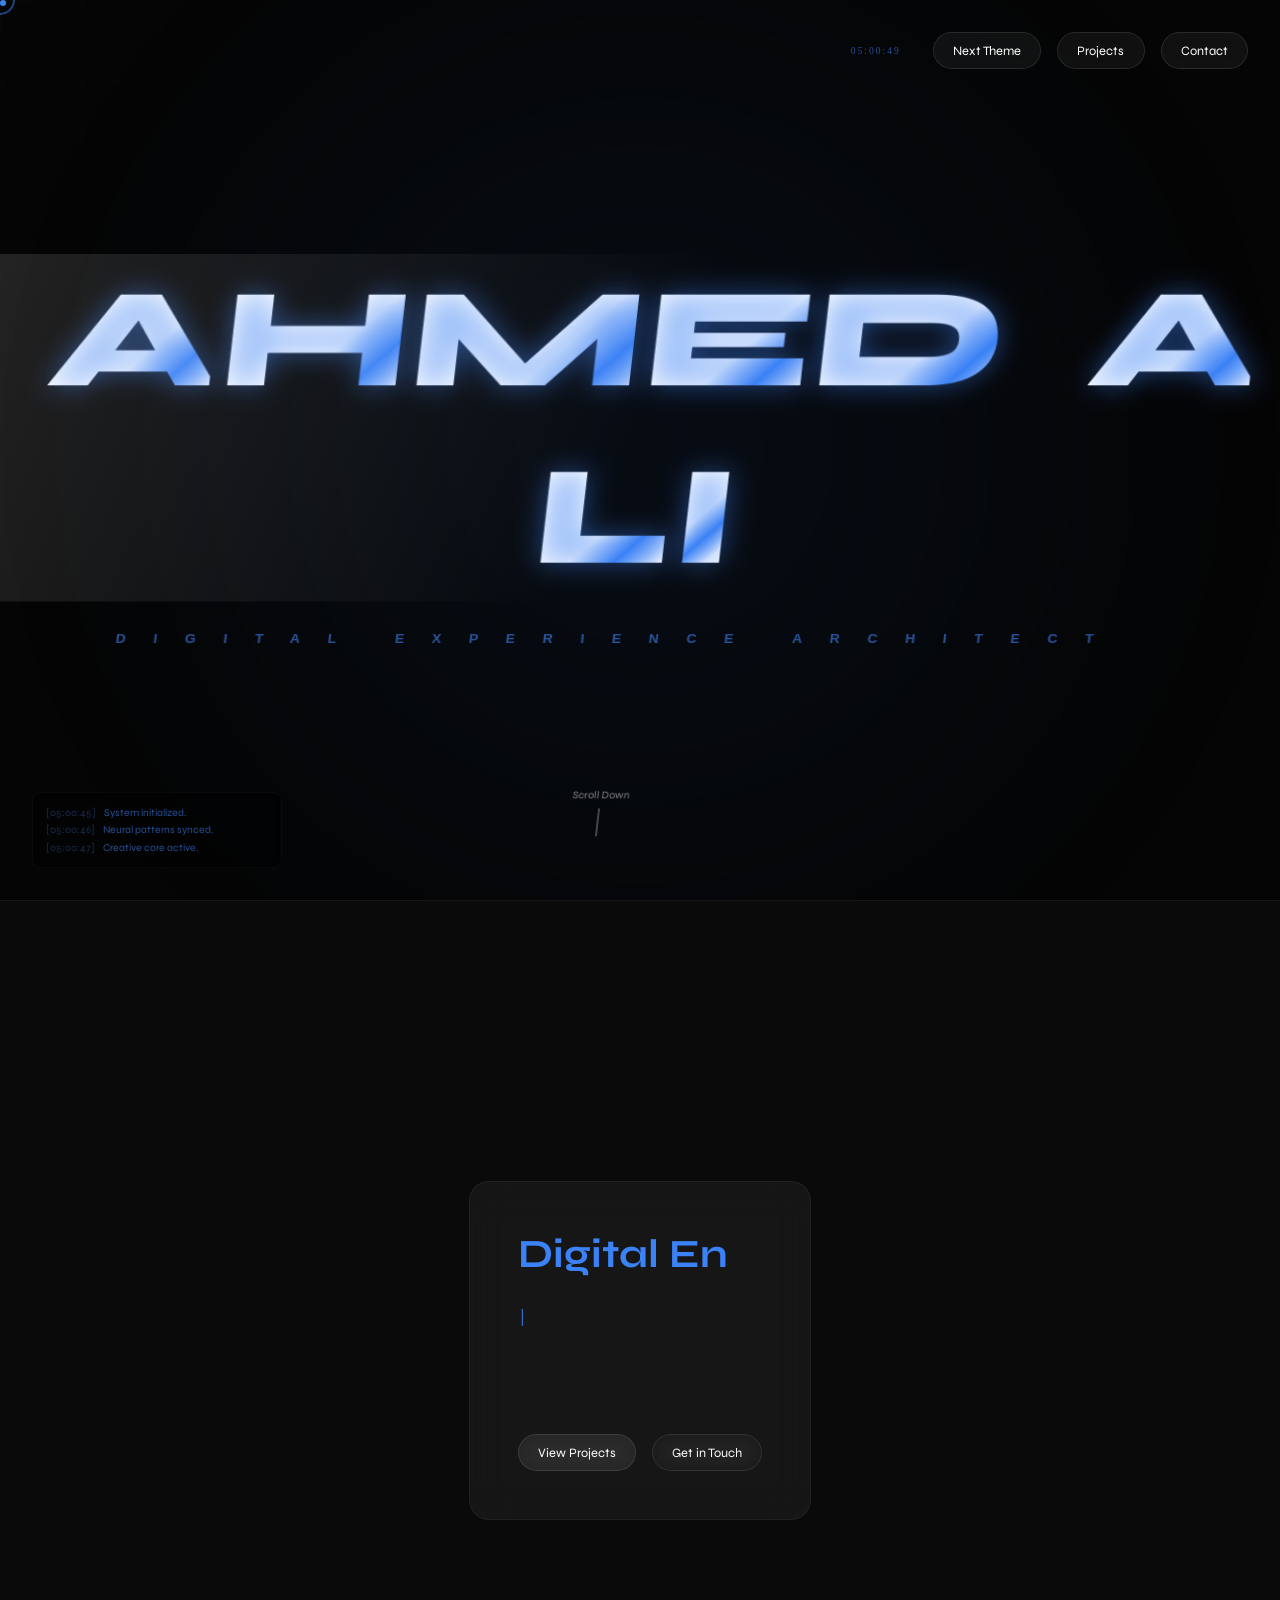
==== index.html @ f68e3fe9 "Initial commit: Modular cinematic portfolio website" ====
<!DOCTYPE html>
<html lang="en">

<head>
    <meta charset="UTF-8">
    <meta name="viewport" content="width=device-width, initial-scale=1.0">
    <title>Ahmed Ali | Cinematic Portfolio & Digital Experience Architect</title>
    <meta name="description"
        content="Explore the cinematic portfolio of Ahmed Ali, a multi-disciplinary developer and designer specializing in immersive digital experiences and interactive web design.">
    <link
        href="https://fonts.googleapis.com/css2?family=Ubuntu:wght@300;400;700&family=Syncopate:wght@400;700&family=Syne:wght@400;700;800&display=swap"
        rel="stylesheet">
    <link rel="stylesheet" href="assets/css/global.css">
    <link rel="stylesheet" href="assets/css/index.css">
</head>
</head>

<body>
    <!-- CUSTOM CURSOR -->
    <div class="cursor-dot" id="cursorDot"></div>
    <div class="cursor-follower" id="cursorFollower"></div>

    <!-- PRELOADER -->
    <div id="preloader">
        <div class="load-text" id="loadStatus">Initializing System...</div>
        <div class="load-bar">
            <div class="load-progress" id="loadProgress"></div>
        </div>
    </div>

    <div id="scrollProgress"></div>
    <div id="grid"></div>
    <div id="schematic"></div>
    <div class="aura"></div>
    <div class="grain"></div>
    <canvas id="particleCanvas"></canvas>
    <div id="tooltip"></div>
    <div id="terminal"></div>

    <div class="controls">
        <div id="systemClock"
            style="font-family:'Syncopate'; font-size:0.6rem; letter-spacing:2px; color:var(--accent); display:flex; align-items:center; margin-right:1rem; opacity:0.6;">
            00:00:00</div>

        <button class="btn magnetic" onclick="cycleTheme()">Next Theme</button>
        <a href="projects.html" class="btn magnetic" style="text-decoration: none;">Projects</a>
        <a href="contact.html" class="btn magnetic" style="text-decoration: none;">Contact</a>
    </div>

    <main class="viewport">
        <div id="bubbleContainer"></div>
        <div class="scene" id="tiltScene">
            <div class="name-wrap" id="nameWrap">
                <div class="flare"></div>
            </div>
            <div class="subtitle" id="subtitle">Digital Experience Architect</div>
            <div class="socials" id="socials">
                <a href="https://github.com/Rana-Ahmed-Ali" target="_blank" class="social-link"><svg
                        viewBox="0 0 24 24">
                        <path
                            d="M12 0c-6.626 0-12 5.373-12 12 0 5.302 3.438 9.8 8.207 11.387.599.111.793-.261.793-.577v-2.234c-3.338.726-4.033-1.416-4.033-1.416-.546-1.387-1.333-1.756-1.333-1.756-1.089-.745.083-.729.083-.729 1.205.084 1.839 1.237 1.839 1.237 1.07 1.834 2.807 1.304 3.492.997.107-.775.418-1.305.762-1.604-2.665-.305-5.467-1.334-5.467-5.931 0-1.311.469-2.381 1.236-3.221-.124-.303-.535-1.524.117-3.176 0 0 1.008-.322 3.301 1.23.957-.266 1.983-.399 3.003-.404 1.02.005 2.047.138 3.003-.404 1.02.005 2.047.138 3.006.404 2.291-1.552 3.297-1.23 3.297-1.23.653 1.653.242 2.874.118 3.176.77.84 1.235 1.911 1.235 3.221 0 4.609-2.807 5.624-5.479 5.921.43.372.823 1.102.823 2.222v3.293c0 .319.192.694.801.576 4.765-1.589 8.199-6.086 8.199-11.386 0-6.627-5.373-12-12-12z" />
                    </svg></a>
            </div>
            <div class="scroll-indicator">
                <span>Scroll Down</span>
                <div style="width: 1px; height: 30px; background: white;"></div>
            </div>
        </div>
    </main>

    <section class="viewport about-section">
        <div class="content-card">
            <h2 id="aboutTitle" style="font-size: 2.5rem; margin-bottom: 1.5rem; color: var(--accent);"></h2>
            <p id="aboutText" class="typing-cursor"
                style="line-height: 1.8; opacity: 0.8; font-size: 1.1rem; min-height: 100px;"></p>
            <div style="margin-top: 2rem; display: flex; gap: 1rem;">
                <a href="projects.html" class="btn magnetic" style="text-decoration: none;">View Projects</a>
                <a href="contact.html" class="btn magnetic" style="background: transparent; text-decoration: none;">Get
                    in Touch</a>
            </div>
        </div>
    </section>

    <script>
        // --- 1. CONFIG & STATE ---
        const KEYWORDS = [
            { t: 'AI & AGENTIC', d: 'Intelligent systems and autonomous trading bots.' },
            { t: 'FINTECH', d: 'Secure payment gateways and financial dashboards.' },
            { t: 'CRYPTO', d: 'Real-time money flow analysis and blockchain data.' },
            { t: 'FULL-STACK', d: 'Comprehensive web systems and management solutions.' },
            { t: 'DASHBOARDS', d: 'High-performance interactive data visualizations.' },
            { t: 'MANAGEMENT', d: 'Enterprise-grade student and project tracking systems.' },
            { t: 'UI/UX', d: 'Premium, cinematic, and physics-based interfaces.' },
            { t: 'DATABASE', d: 'Optimized architectures for complex data relations.' },
            { t: 'PYTHON', d: 'Advanced scripts for AI and number conversion.' },
            { t: 'REACT', d: 'Modern, dynamic, and responsive front-end experiences.' }
        ];
        const ABOUT_PHRASES = [
            "Architecting autonomous agentic trading bots.",
            "Building secure global payment ecosystems.",
            "Visualizing real-time crypto money flow.",
            "Developing AI-powered number conversion systems.",
            "Engineering enterprise student management solutions.",
            "Crafting cinematic smart TV dashboard experiences.",
            "Merging complex logic with premium interfaces.",
            "Scaling full-stack architectures for fintech."
        ];

        let mouseX = 0, mouseY = 0;
        let activeTheme = localStorage.getItem('portfolio-theme') || 'midnight';
        document.documentElement.setAttribute('data-theme', activeTheme);

        // --- 2. PRELOADER & SCROLL ---
        const progress = document.getElementById('loadProgress');
        const status = document.getElementById('loadStatus');
        let p = 0;
        let loadFinished = false;

        const interval = setInterval(() => {
            if (!loadFinished) {
                p += Math.random() * 10;
                if (p >= 90) p = 90;
            } else {
                p += Math.random() * 30;
            }

            if (p >= 100) {
                p = 100;
                clearInterval(interval);
                setTimeout(() => {
                    document.getElementById('preloader').classList.add('hidden');
                    document.body.style.overflow = 'auto';
                }, 200);
            }
            progress.style.width = p + '%';
            status.textContent = p > 50 ? "Neural Link Established" : "Initializing System...";
        }, 50);

        window.addEventListener('load', () => {
            loadFinished = true;
        });

        // Failsafe
        setTimeout(() => { loadFinished = true; }, 5000);

        window.addEventListener('scroll', () => {
            const winScroll = document.body.scrollTop || document.documentElement.scrollTop;
            const height = document.documentElement.scrollHeight - document.documentElement.clientHeight;
            const scrolled = (winScroll / height) * 100;
            document.getElementById('scrollProgress').style.width = scrolled + "%";

            // Trigger Typing
            const rect = document.getElementById('aboutText').getBoundingClientRect();
            if (rect.top < window.innerHeight && !window.typingStarted) {
                typeWriter("aboutTitle", "Digital Engineering & Architecture", 50, () => {
                    cycleAboutText();
                });
                window.typingStarted = true;
            }
        });

        // REVEAL ON SCROLL OBSERVER
        const revealObserver = new IntersectionObserver((entries) => {
            entries.forEach(entry => {
                if (entry.isIntersecting) {
                    entry.target.classList.add('visible');
                    entry.target.classList.add('active');
                }
            });
        }, { threshold: 0.1 });

        document.querySelectorAll('.reveal').forEach(el => revealObserver.observe(el));

        function typeWriter(id, text, speed, callback) {
            let i = 0;
            const el = document.getElementById(id);
            function type() {
                if (i < text.length) {
                    el.innerHTML += text.charAt(i);
                    i++;
                    setTimeout(type, speed);
                } else if (callback) callback();
            }
            type();
        }

        function cycleAboutText() {
            const el = document.getElementById('aboutText');
            let currentIdx = Math.floor(Math.random() * ABOUT_PHRASES.length);

            function next() {
                const text = ABOUT_PHRASES[currentIdx];
                let i = 0;
                el.innerHTML = "";

                function type() {
                    if (i < text.length) {
                        el.innerHTML += text.charAt(i);
                        i++;
                        setTimeout(type, 50);
                    } else {
                        setTimeout(erase, 3000);
                    }
                }

                function erase() {
                    if (el.innerHTML.length > 0) {
                        el.innerHTML = el.innerHTML.slice(0, -1);
                        setTimeout(erase, 30);
                    } else {
                        currentIdx = (currentIdx + 1) % ABOUT_PHRASES.length;
                        next();
                    }
                }
                type();
            }
            next();
        }

        // --- 3. THEME & UI ---

        function cycleTheme() {
            const themes = ['midnight', 'cyberpunk', 'emerald'];
            activeTheme = themes[(themes.indexOf(activeTheme) + 1) % themes.length];
            document.documentElement.setAttribute('data-theme', activeTheme);
            localStorage.setItem('portfolio-theme', activeTheme);
        }

        const nameWrap = document.getElementById('nameWrap');
        [..."AHMED ALI"].forEach((char, i) => {
            if (char === ' ') return nameWrap.appendChild(Object.assign(document.createElement('div'), { style: 'width: 5rem' }));
            const el = document.createElement('span');
            el.className = 'letter';
            el.textContent = char;
            el.style.animationDelay = `${1 + i * 0.4}s`;
            nameWrap.appendChild(el);
        });
        setTimeout(() => document.getElementById('socials').classList.add('visible'), 8000);

        // --- 4. MAGNETIC & TILT ---
        const magneticBtns = document.querySelectorAll('.magnetic');
        const tiltScene = document.getElementById('tiltScene');

        function updateInteractions() {
            // 3D Tilt
            const ax = -(window.innerWidth / 2 - mouseX) / 40;
            const ay = (window.innerHeight / 2 - mouseY) / 20;
            tiltScene.style.transform = `rotateY(${ax}deg) rotateX(${ay}deg)`;

            // Magnetic Buttons
            magneticBtns.forEach(btn => {
                const rect = btn.getBoundingClientRect();
                const bx = rect.left + rect.width / 2;
                const by = rect.top + rect.height / 2;
                const dist = Math.sqrt((mouseX - bx) ** 2 + (mouseY - by) ** 2);
                if (dist < 100) {
                    const x = (mouseX - bx) * 0.4;
                    const y = (mouseY - by) * 0.4;
                    btn.style.transform = `translate(${x}px, ${y}px)`;
                } else {
                    btn.style.transform = `translate(0, 0)`;
                }
            });

            // Grid Mask
            document.documentElement.style.setProperty('--m-x', `${mouseX}px`);
            document.documentElement.style.setProperty('--m-y', `${mouseY}px`);

            // Schematic Parallax
            document.getElementById('schematic').style.backgroundPosition = `${mouseX * 0.05}px ${mouseY * 0.05}px`;
        }

        // --- 5. PHYSICS BUBBLES (LIQUID POP) ---
        class Bubble {
            constructor(data, index) {
                this.data = data;
                this.el = document.createElement('div');
                this.el.className = 'floating-element';
                this.el.textContent = data.t;
                this.size = Math.random() * 80 + 100;
                this.radius = this.size / 2;
                this.x = Math.random() * (window.innerWidth - this.size);
                this.y = Math.random() * (window.innerHeight - this.size);
                this.vx = (Math.random() - 0.5) * 3;
                this.vy = (Math.random() - 0.5) * 3;
                this.mass = this.size / 100;

                this.el.style.width = `${this.size}px`;
                this.el.style.height = `${this.size}px`;
                this.el.style.fontSize = `${this.size * 0.12}px`;

                // Liquid Pop Reveal
                setTimeout(() => {
                    this.el.style.transition = 'transform 0.8s cubic-bezier(0.175, 0.885, 0.32, 1.275)';
                    this.el.style.transform = 'scale(1)';
                    setTimeout(() => this.el.style.transition = 'background 0.3s', 800);
                }, 8000 + index * 150);

                this.el.onmouseenter = (e) => showTooltip(e, data.d);
                this.el.onmouseleave = hideTooltip;
                document.getElementById('bubbleContainer').appendChild(this.el);
            }

            update() {
                const dx = (this.x + this.radius) - mouseX;
                const dy = (this.y + this.radius) - mouseY;
                const dist = Math.sqrt(dx * dx + dy * dy);
                if (dist < 400) {
                    if (dist < 100) {
                        this.vx -= (dy / dist) * 0.4;
                        this.vy += (dx / dist) * 0.4;
                        this.vx -= (dx / dist) * 0.1;
                        this.vy -= (dy / dist) * 0.1;
                    } else {
                        this.vx += (dx / dist) * ((400 - dist) / 400) * 0.8;
                        this.vy += (dy / dist) * ((400 - dist) / 400) * 0.8;
                    }
                }
                // Random Wandering
                this.vx += (Math.random() - 0.5) * 0.1;
                this.vy += (Math.random() - 0.5) * 0.1;

                this.vx *= 0.99; this.vy *= 0.99;
                this.x += this.vx; this.y += this.vy;

                // Bounce with energy loss
                if (this.x < 0) { this.x = 0; this.vx *= -0.8; }
                if (this.x + this.size > window.innerWidth) { this.x = window.innerWidth - this.size; this.vx *= -0.8; }
                if (this.y < 0) { this.y = 0; this.vy *= -0.8; }
                if (this.y + this.size > window.innerHeight) { this.y = window.innerHeight - this.size; this.vy *= -0.8; }

                this.el.style.transform = `translate3d(${this.x}px, ${this.y}px, 0) scale(${this.el.style.transform.includes('scale(1)') ? 1 : 0})`;
                
                // Hide if off-screen on small devices
                if (window.innerWidth < 768 && index > 3) {
                    this.el.style.display = 'none';
                }
            }
        }

        const bubbles = KEYWORDS.map((k, i) => new Bubble(k, i));
        function resolveCollision(b1, b2) {
            const dx = (b2.x + b2.radius) - (b1.x + b1.radius);
            const dy = (b2.y + b2.radius) - (b1.y + b1.radius);
            const dist = Math.sqrt(dx * dx + dy * dy);
            const min = b1.radius + b2.radius;
            if (dist < min && dist > 0) {
                const overlap = min - dist;
                const nx = dx / dist, ny = dy / dist;
                b1.x -= nx * overlap / 2; b1.y -= ny * overlap / 2;
                b2.x += nx * overlap / 2; b2.y += ny * overlap / 2;
                const v1n = b1.vx * nx + b1.vy * ny;
                const v2n = b2.vx * nx + b2.vy * ny;
                if (v1n - v2n < 0) return;
                const impulse = (2 * (v1n - v2n)) / (b1.mass + b2.mass);
                b1.vx -= impulse * b2.mass * nx * 0.8; b1.vy -= impulse * b2.mass * ny * 0.8;
                b2.vx += impulse * b1.mass * nx * 0.8; b2.vy += impulse * b1.mass * ny * 0.8;
            }
        }

        // --- 6. CANVAS & AUDIO ---
        const canvas = document.getElementById('particleCanvas');
        const ctx = canvas.getContext('2d');
        let particles = [];
        window.onresize = () => { canvas.width = window.innerWidth; canvas.height = window.innerHeight; };
        window.onresize();

        class Particle {
            constructor(x, y) {
                this.x = x; this.y = y;
                this.size = Math.random() * 3 + 1;
                this.vx = (Math.random() - 0.5) * 2;
                this.vy = (Math.random() - 0.5) * 2;
                this.life = 1.0;
            }
            draw() {
                ctx.fillStyle = `rgba(${activeTheme === 'cyberpunk' ? '255,0,255' : (activeTheme === 'emerald' ? '0,255,136' : '59,130,246')}, ${this.life})`;
                ctx.beginPath(); ctx.arc(this.x, this.y, this.size, 0, Math.PI * 2); ctx.fill();
            }
        }

        const tooltip = document.getElementById('tooltip');
        function showTooltip(e, text) { tooltip.textContent = text; tooltip.style.opacity = 1; }
        function hideTooltip() { tooltip.style.opacity = 0; }

        // --- 7. CUSTOM CURSOR LOGIC ---
        const cursorDot = document.getElementById('cursorDot');
        const cursorFollower = document.getElementById('cursorFollower');
        let cursorX = 0, cursorY = 0;
        let followerX = 0, followerY = 0;

        document.addEventListener('mousedown', () => cursorDot.classList.add('click'));
        document.addEventListener('mouseup', () => cursorDot.classList.remove('click'));

        // Handle Hover States
        function initCursorHovers() {
            const hoverTargets = document.querySelectorAll('.btn, .social-link, .floating-element');
            hoverTargets.forEach(target => {
                target.addEventListener('mouseenter', () => {
                    cursorFollower.classList.add('hover');
                });
                target.addEventListener('mouseleave', () => cursorFollower.classList.remove('hover'));
            });
        }

        // --- 8. MAIN LOOP ---
        let startTime = Date.now();
        let burstTriggered = false;

        let heroVisible = true;
        const heroObserver = new IntersectionObserver((entries) => {
            heroVisible = entries[0].isIntersecting;
        }, { threshold: 0.1 });
        heroObserver.observe(document.querySelector('.viewport'));

        function triggerBurst() {
            for (let i = 0; i < (window.innerWidth < 768 ? 30 : 100); i++) {
                const p = new Particle(window.innerWidth / 2, window.innerHeight / 2);
                p.vx = (Math.random() - 0.5) * 15;
                p.vy = (Math.random() - 0.5) * 15;
                p.size = Math.random() * 5 + 2;
                particles.push(p);
            }
        }

        function animate() {
            const isDesktop = window.matchMedia("(hover: hover) and (pointer: fine)").matches;
            
            if (heroVisible || isDesktop) {
                ctx.clearRect(0, 0, canvas.width, canvas.height);
                updateInteractions();

                const elapsed = (Date.now() - startTime) / 1000;
                if (elapsed > 7.5 && !burstTriggered && heroVisible) {
                    triggerBurst();
                    burstTriggered = true;
                }

                // Cursor Smoothing (Lerp)
                if (isDesktop) {
                    followerX += (mouseX - followerX) * 0.15;
                    followerY += (mouseY - followerY) * 0.15;
                    cursorDot.style.left = `${mouseX}px`;
                    cursorDot.style.top = `${mouseY}px`;
                    cursorFollower.style.left = `${followerX - 15}px`;
                    cursorFollower.style.top = `${followerY - 15}px`;
                }

                if (heroVisible) {
                    if (mouseX > 0 && particles.length < (window.innerWidth < 768 ? 20 : 100)) {
                        particles.push(new Particle(mouseX, mouseY));
                    }
                    particles = particles.filter(p => p.life > 0);
                    particles.forEach(p => { p.x += p.vx; p.y += p.vy; p.life -= 0.02; p.draw(); });

                    for (let i = 0; i < bubbles.length; i++) {
                        for (let j = i + 1; j < bubbles.length; j++) resolveCollision(bubbles[i], bubbles[j]);
                        bubbles[i].update();
                    }
                }

                if (tooltip.style.opacity == 1) {
                    tooltip.style.left = `${mouseX + 20}px`;
                    tooltip.style.top = `${mouseY + 20}px`;
                }
            }
            requestAnimationFrame(animate);
        }

        // --- 9. SECURITY & UX ---
        const terminal = document.getElementById('terminal');
        function addLog(msg) {
            const entry = document.createElement('div');
            entry.className = 'log-entry';
            const time = new Date().toLocaleTimeString('en-US', { hour12: false, hour: '2-digit', minute: '2-digit', second: '2-digit' });
            entry.innerHTML = `<span>[${time}]</span> <span>${msg}</span>`;
            terminal.appendChild(entry);
            if (terminal.childNodes.length > 6) terminal.removeChild(terminal.firstChild);
        }

        addLog("System initialized.");
        setTimeout(() => addLog("Neural patterns synced."), 1000);
        setTimeout(() => addLog("Creative core active."), 2000);

        function updateClock() {
            const now = new Date();
            document.getElementById('systemClock').textContent = now.toLocaleTimeString('en-US', { hour12: false });
        }
        setInterval(updateClock, 1000);
        updateClock();

        document.addEventListener('mousemove', (e) => {
            mouseX = e.clientX; mouseY = e.clientY;
        });

        // Initialize dynamic hovers after bubbles/letters are created
        setTimeout(initCursorHovers, 3000);
        animate();
    </script>
</body>

</html>
---- assets/css/global.css ----
:root {
    --bg-color: #050505;
    --accent: #3b82f6;
    --accent-glow: rgba(59, 130, 246, 0.5);
    --text-color: #ffffff;
    --glass: rgba(255, 255, 255, 0.05);
    --theme-speed: 0.8s;
}

[data-theme="cyberpunk"] {
    --accent: #ff00ff;
    --accent-glow: rgba(255, 0, 255, 0.5);
    --bg-color: #0a000a;
}

[data-theme="emerald"] {
    --accent: #00ff88;
    --accent-glow: rgba(0, 255, 136, 0.5);
    --bg-color: #000a05;
}

* {
    margin: 0;
    padding: 0;
    box-sizing: border-box;
    font-family: 'Syne', sans-serif;
    user-select: auto;
    -webkit-user-select: auto;
}

@media (hover: hover) and (pointer: fine) {
    * {
        cursor: none !important;
    }
}

body {
    background: var(--bg-color);
    color: var(--text-color);
    overflow-x: hidden;
    transition: background var(--theme-speed);
}

/* CUSTOM CURSOR */
.cursor-dot {
    width: 6px;
    height: 6px;
    background: var(--accent);
    position: fixed;
    top: 0;
    left: 0;
    border-radius: 50%;
    z-index: 10001;
    pointer-events: none;
    transition: transform 0.1s;
    display: none;
}

@media (hover: hover) and (pointer: fine) {
    .cursor-dot { display: block; }
}

.cursor-follower {
    width: 30px;
    height: 30px;
    border: 2px solid var(--accent);
    position: fixed;
    top: 0;
    left: 0;
    border-radius: 50%;
    z-index: 10000;
    pointer-events: none;
    opacity: 0.5;
    transition: transform 0.3s cubic-bezier(0.175, 0.885, 0.32, 1.275), opacity 0.3s, width 0.3s, height 0.3s, background 0.3s;
    display: none;
}

@media (hover: hover) and (pointer: fine) {
    .cursor-follower { display: block; }
}

.cursor-follower.hover {
    width: 60px;
    height: 60px;
    background: var(--accent-glow);
    border-color: transparent;
    opacity: 0.3;
}

.cursor-dot.click {
    transform: scale(3);
}

/* AMBIENT ELEMENTS */
#grid {
    position: fixed;
    inset: 0;
    pointer-events: none;
    z-index: 0;
    background-image:
        linear-gradient(rgba(255, 255, 255, 0.03) 1px, transparent 1px),
        linear-gradient(90deg, rgba(255, 255, 255, 0.03) 1px, transparent 1px);
    background-size: 80px 80px;
    mask-image: radial-gradient(circle 500px at var(--m-x, 50%) var(--m-y, 50%), black 0%, transparent 100%);
    -webkit-mask-image: radial-gradient(circle 500px at var(--m-x, 50%) var(--m-y, 50%), black 0%, transparent 100%);
    opacity: 0.5;
}

@media (max-width: 768px) {
    #grid { background-size: 40px 40px; }
    .aura { filter: blur(50px); opacity: 0.1; }
}

.grain {
    position: fixed;
    inset: 0;
    z-index: 9998;
    pointer-events: none;
    opacity: 0.04;
    background: url('https://grainy-gradients.vercel.app/noise.svg');
}

.aura {
    position: fixed;
    width: 100vmax;
    height: 100vmax;
    background: radial-gradient(circle, var(--accent-glow) 0%, transparent 70%);
    top: 50%;
    left: 50%;
    transform: translate(-50%, -50%);
    z-index: -1;
    opacity: 0.15;
    filter: blur(100px);
    animation: auraPulse 10s infinite alternate ease-in-out;
}

@keyframes auraPulse {
    from {
        transform: translate(-50%, -50%) scale(1);
        opacity: 0.1;
    }

    to {
        transform: translate(-50%, -50%) scale(1.2);
        opacity: 0.2;
    }
}

/* CUSTOM SCROLLBAR */
::-webkit-scrollbar {
    width: 5px;
}

::-webkit-scrollbar-track {
    background: #000;
}

::-webkit-scrollbar-thumb {
    background: var(--accent);
    border-radius: 10px;
    box-shadow: 0 0 10px var(--accent-glow);
}
---- assets/css/index.css ----
/* PRELOADER */
#preloader {
    position: fixed;
    inset: 0;
    background: #000;
    z-index: 9999;
    display: flex;
    flex-direction: column;
    align-items: center;
    justify-content: center;
    transition: opacity 1s, visibility 1s;
}

#preloader.hidden {
    opacity: 0;
    visibility: hidden;
}

.load-bar {
    width: 200px;
    height: 2px;
    background: rgba(255, 255, 255, 0.1);
    position: relative;
    margin-top: 1rem;
}

.load-progress {
    position: absolute;
    top: 0;
    left: 0;
    height: 100%;
    width: 0;
    background: var(--accent);
    transition: width 0.5s;
}

.load-text {
    font-size: 0.7rem;
    letter-spacing: 2px;
    text-transform: uppercase;
    opacity: 0.6;
}

/* SCROLL PROGRESS */
#scrollProgress {
    position: fixed;
    top: 0;
    left: 0;
    height: 3px;
    background: var(--accent);
    z-index: 10000;
    width: 0%;
    transition: width 0.1s;
}

/* SCHEMATIC LAYER */
#schematic {
    position: fixed;
    inset: 0;
    pointer-events: none;
    z-index: -1;
    background:
        radial-gradient(circle at 10% 10%, rgba(255, 255, 255, 0.01) 1px, transparent 1px),
        radial-gradient(circle at 90% 90%, rgba(255, 255, 255, 0.01) 1px, transparent 1px);
    background-size: 150px 150px;
    opacity: 0.3;
}

#particleCanvas {
    position: fixed;
    top: 0;
    left: 0;
    pointer-events: none;
    z-index: 5;
}

.viewport {
    height: 100vh;
    width: 100vw;
    position: relative;
    overflow: hidden;
    display: flex;
    align-items: center;
    justify-content: center;
}

/* UI CONTROLS */
.controls {
    position: fixed;
    top: 2rem;
    right: 2rem;
    z-index: 100;
    display: flex;
    gap: 1rem;
}

@media (max-width: 768px) {
    .controls { top: 1rem; right: 1rem; }
}

.btn {
    background: var(--glass);
    border: 1px solid rgba(255, 255, 255, 0.1);
    color: white;
    padding: 0.6rem 1.2rem;
    border-radius: 30px;
    cursor: pointer;
    backdrop-filter: blur(10px);
    font-size: 0.8rem;
    transition: 0.3s cubic-bezier(0.175, 0.885, 0.32, 1.275);
    display: inline-block;
}

@media (max-width: 768px) {
    .btn { padding: 0.4rem 0.8rem; font-size: 0.7rem; }
}

.btn:hover {
    background: var(--accent);
    transform: scale(1.05);
}

/* MAIN SCENE & TILT */
.scene {
    position: relative;
    width: 100%;
    height: 100%;
    z-index: 10;
    text-align: center;
    pointer-events: none;
    transition: transform 0.1s ease-out;
    display: flex;
    flex-direction: column;
    align-items: center;
    justify-content: center;
}

.name-wrap {
    display: flex;
    gap: 0.5rem;
    perspective: 1500px;
    pointer-events: none;
    position: relative;
    flex-wrap: wrap;
    justify-content: center;
}

.letter {
    font-size: clamp(3rem, 12vw, 10rem);
    font-weight: 800;
    opacity: 0;
    display: inline-block;
    font-family: 'Syne', sans-serif;
    text-transform: uppercase;
    letter-spacing: -0.05em;
    filter: blur(50px);
    transform: scale(8) translateZ(500px);
    animation: slowMoZoom 4s cubic-bezier(0.1, 0.5, 0.1, 1) forwards;
    background: linear-gradient(135deg, #fff 0%, #fff 40%, var(--accent) 50%, #fff 60%, #fff 100%);
    background-size: 200% auto;
    -webkit-background-clip: text;
    -webkit-text-fill-color: transparent;
    text-shadow: 0 0 30px var(--accent-glow);
    will-change: transform, filter, opacity;
}

@media (max-width: 768px) {
    .letter { filter: blur(20px); text-shadow: 0 0 15px var(--accent-glow); }
}

.subtitle {
    font-family: 'Syncopate', sans-serif;
    font-size: clamp(0.5rem, 2.5vw, 0.9rem);
    letter-spacing: 1.5em;
    text-transform: uppercase;
    opacity: 0;
    transform: translateY(40px);
    margin-top: 2rem;
    color: var(--accent);
    animation: subtitleSlow 3s ease-out 6s forwards;
    font-weight: 700;
    text-align: center;
}

@media (max-width: 768px) {
    .subtitle { letter-spacing: 0.5em; }
}

@keyframes slowMoZoom {
    0% {
        opacity: 0;
        filter: blur(60px) brightness(2);
        transform: scale(12) translateZ(1000px) skewX(20deg);
        background-position: 200% center;
        letter-spacing: 2em;
        text-shadow: 0 0 100px var(--accent), 50px 0 100px var(--accent), -50px 0 100px var(--accent);
    }

    40% {
        opacity: 0.2;
        filter: blur(20px) brightness(1.5);
        transform: scale(5) translateZ(500px) skewX(10deg);
    }

    100% {
        opacity: 1;
        filter: blur(0) brightness(1);
        transform: scale(1) translateZ(0) skewX(0);
        background-position: -200% center;
        letter-spacing: -0.05em;
        text-shadow: 0 0 30px var(--accent-glow);
    }
}

@keyframes subtitleSlow {
    0% {
        opacity: 0;
        transform: translateY(40px);
        letter-spacing: 0.5em;
    }

    100% {
        opacity: 0.6;
        transform: translateY(0);
        letter-spacing: 2em;
    }
}

/* LIGHT FLARE */
.flare {
    position: absolute;
    width: 200%;
    height: 100%;
    background: linear-gradient(90deg, transparent, rgba(255, 255, 255, 0.2), transparent);
    top: 0;
    left: -150%;
    transform: skewX(-20deg);
    pointer-events: none;
    z-index: 11;
    animation: sweep 4s infinite 4s;
}

@keyframes sweep {
    0% { left: -150%; }
    20% { left: 150%; }
    100% { left: 150%; }
}

/* BUBBLES */
#bubbleContainer {
    position: absolute;
    inset: 0;
    pointer-events: none;
    z-index: 1;
}

.floating-element {
    position: absolute;
    border-radius: 50%;
    border: 1px solid rgba(255, 255, 255, 0.05);
    background: radial-gradient(circle at 30% 30%, rgba(255, 255, 255, 0.08), transparent);
    backdrop-filter: blur(12px);
    display: flex;
    align-items: center;
    justify-content: center;
    color: rgba(255, 255, 255, 0.25);
    font-size: 0.8rem;
    font-weight: 700;
    text-transform: uppercase;
    cursor: help;
    pointer-events: auto;
    will-change: transform;
    transform: scale(0);
    transition: background 0.3s, color 0.3s;
}

.floating-element:hover {
    background: var(--accent-glow);
    color: white;
}

#tooltip {
    position: fixed;
    padding: 0.8rem 1.2rem;
    background: rgba(0, 0, 0, 0.9);
    backdrop-filter: blur(10px);
    border: 1px solid var(--accent);
    border-radius: 8px;
    font-size: 0.9rem;
    pointer-events: none;
    opacity: 0;
    z-index: 1000;
    transition: opacity 0.3s;
}

.socials {
    position: absolute;
    bottom: 8rem;
    display: flex;
    gap: 2rem;
    opacity: 0;
    transform: translateY(20px);
    transition: 1s 2s forwards;
    pointer-events: auto;
}

.socials.visible {
    opacity: 1;
    transform: translateY(0);
}

.social-link svg {
    width: 24px;
    height: 24px;
    fill: white;
    transition: 0.3s;
}

.social-link:hover svg {
    fill: var(--accent);
    transform: scale(1.2);
}

.scroll-indicator {
    position: absolute;
    bottom: 2rem;
    left: 50%;
    transform: translateX(-50%);
    display: flex;
    flex-direction: column;
    align-items: center;
    gap: 0.5rem;
    font-size: 0.7rem;
    opacity: 0.5;
    animation: bounce 2s infinite;
    pointer-events: auto;
}

/* ABOUT SECTION & TYPING */
.about-section {
    background: #0a0a0a;
    border-top: 1px solid rgba(255, 255, 255, 0.05);
}

.content-card {
    max-width: 800px;
    padding: 3rem;
    background: var(--glass);
    border-radius: 20px;
    backdrop-filter: blur(20px);
    border: 1px solid rgba(255, 255, 255, 0.05);
}

.typing-cursor::after {
    content: '|';
    animation: blink 1s infinite;
    margin-left: 2px;
    color: var(--accent);
}

@keyframes blink {
    0%, 100% { opacity: 1; }
    50% { opacity: 0; }
}


/* TERMINAL OVERLAY */
#terminal {
    position: fixed;
    bottom: 2rem;
    left: 2rem;
    width: 250px;
    background: rgba(0, 0, 0, 0.5);
    backdrop-filter: blur(5px);
    border: 1px solid rgba(255, 255, 255, 0.05);
    border-radius: 8px;
    padding: 0.8rem;
    font-family: 'monospace';
    font-size: 0.65rem;
    color: var(--accent);
    z-index: 100;
    pointer-events: none;
    display: flex;
    flex-direction: column;
    gap: 0.3rem;
    opacity: 0.6;
    transition: 0.3s;
}

@media (max-width: 768px) {
    #terminal { display: none; }
}

#terminal:hover {
    opacity: 1;
    background: rgba(0, 0, 0, 0.8);
}

.log-entry {
    display: flex;
    gap: 0.5rem;
}

.log-entry span:first-child {
    opacity: 0.5;
}

/* REUSABLE UTILS */
.reveal {
    opacity: 0;
    transform: translateY(30px);
    transition: 1s;
}

.reveal.active {
    opacity: 1;
    transform: translateY(0);
}
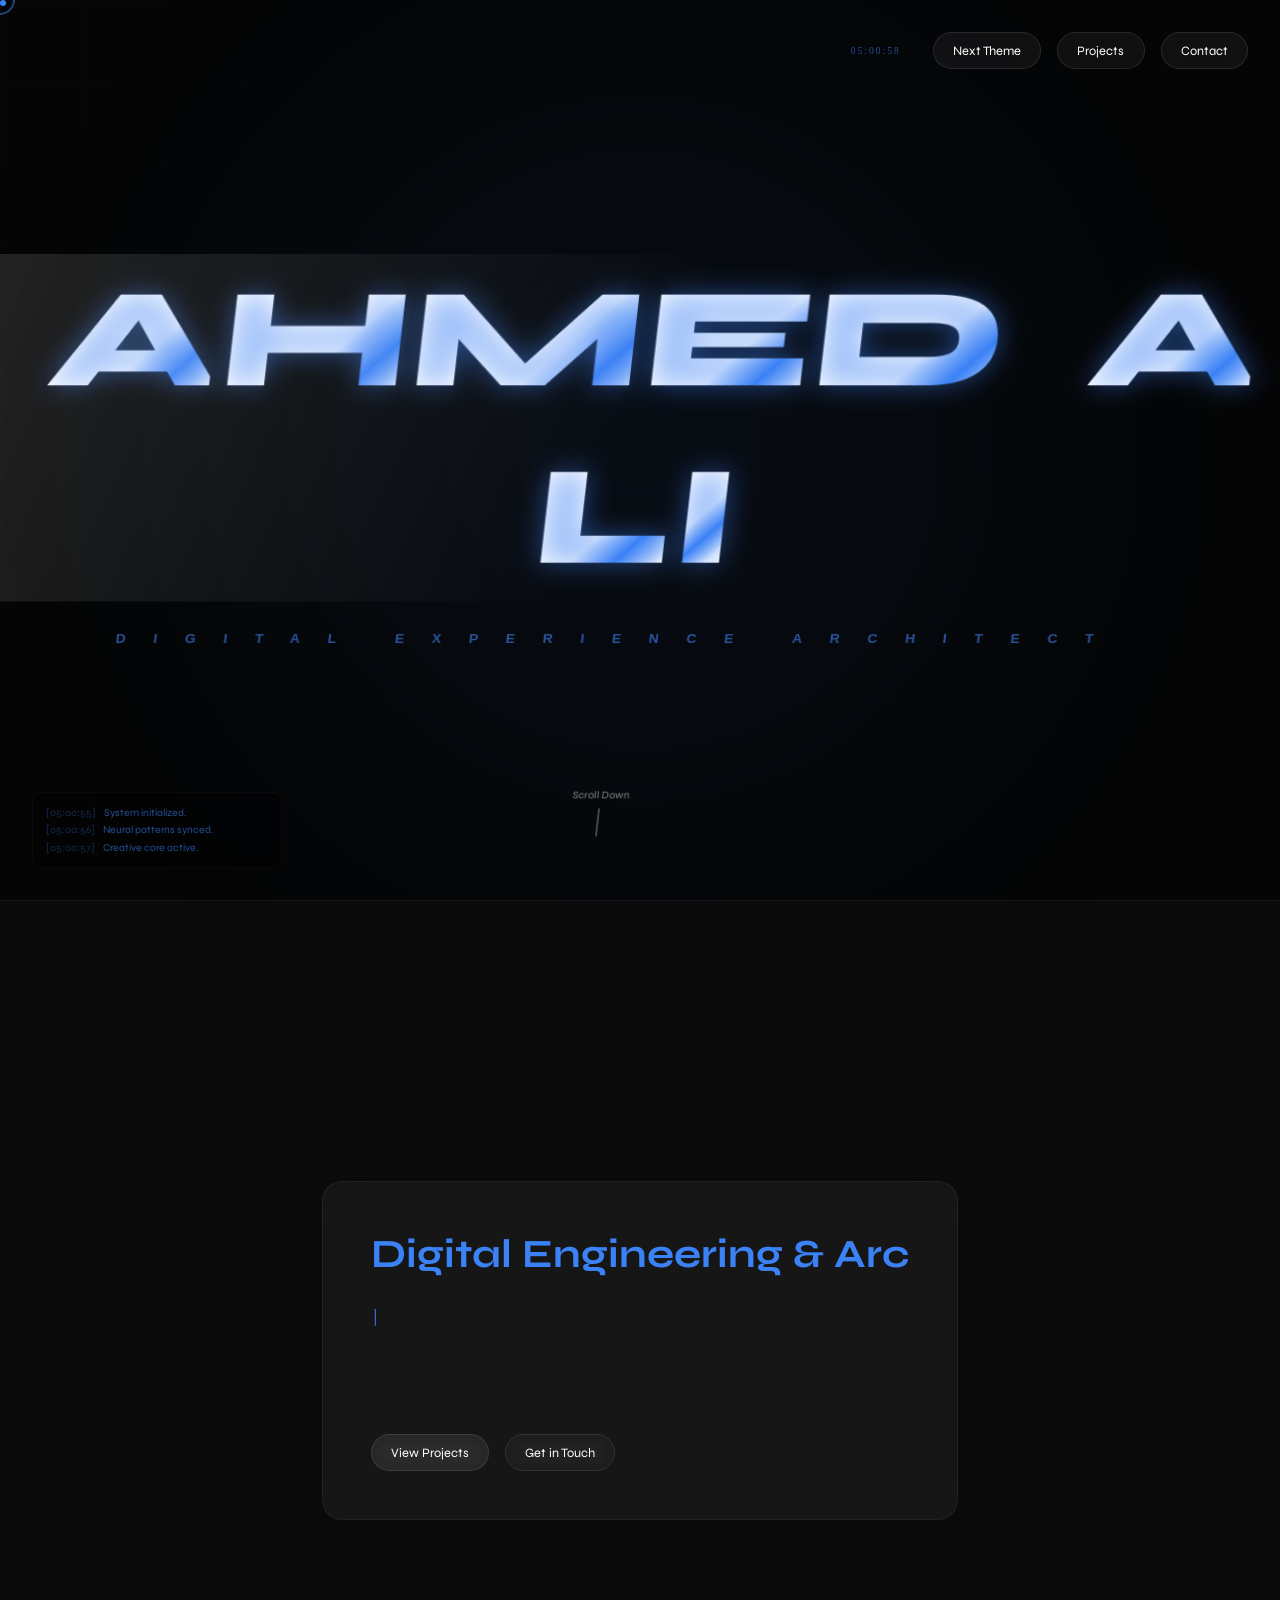
==== commit ba8e1423: "feat: implement service worker caching and dynamic link prefetching to improve site performance" ====
--- a/index.html
+++ b/index.html
@@ -7,6 +7,8 @@
     <title>Ahmed Ali | Cinematic Portfolio & Digital Experience Architect</title>
     <meta name="description"
         content="Explore the cinematic portfolio of Ahmed Ali, a multi-disciplinary developer and designer specializing in immersive digital experiences and interactive web design.">
+    <link rel="preconnect" href="https://fonts.googleapis.com">
+    <link rel="preconnect" href="https://fonts.gstatic.com" crossorigin>
     <link
         href="https://fonts.googleapis.com/css2?family=Ubuntu:wght@300;400;700&family=Syncopate:wght@400;700&family=Syne:wght@400;700;800&display=swap"
         rel="stylesheet">
@@ -496,6 +498,28 @@
         // Initialize dynamic hovers after bubbles/letters are created
         setTimeout(initCursorHovers, 3000);
         animate();
+
+        // --- 10. PERFORMANCE: SERVICE WORKER & PREFETCH ---
+        if ('serviceWorker' in navigator) {
+            window.addEventListener('load', () => {
+                navigator.serviceWorker.register('/sw.js').then(reg => {
+                    console.log('SW Registered');
+                }).catch(err => console.log('SW Failed', err));
+            });
+        }
+
+        // Link Prefetcher (InstantClick)
+        document.querySelectorAll('a').forEach(link => {
+            link.addEventListener('mouseenter', () => {
+                const href = link.getAttribute('href');
+                if (href && href.endsWith('.html') && !href.startsWith('http')) {
+                    const prefetchLink = document.createElement('link');
+                    prefetchLink.rel = 'prefetch';
+                    prefetchLink.href = href;
+                    document.head.appendChild(prefetchLink);
+                }
+            }, { once: true });
+        });
     </script>
 </body>
 
